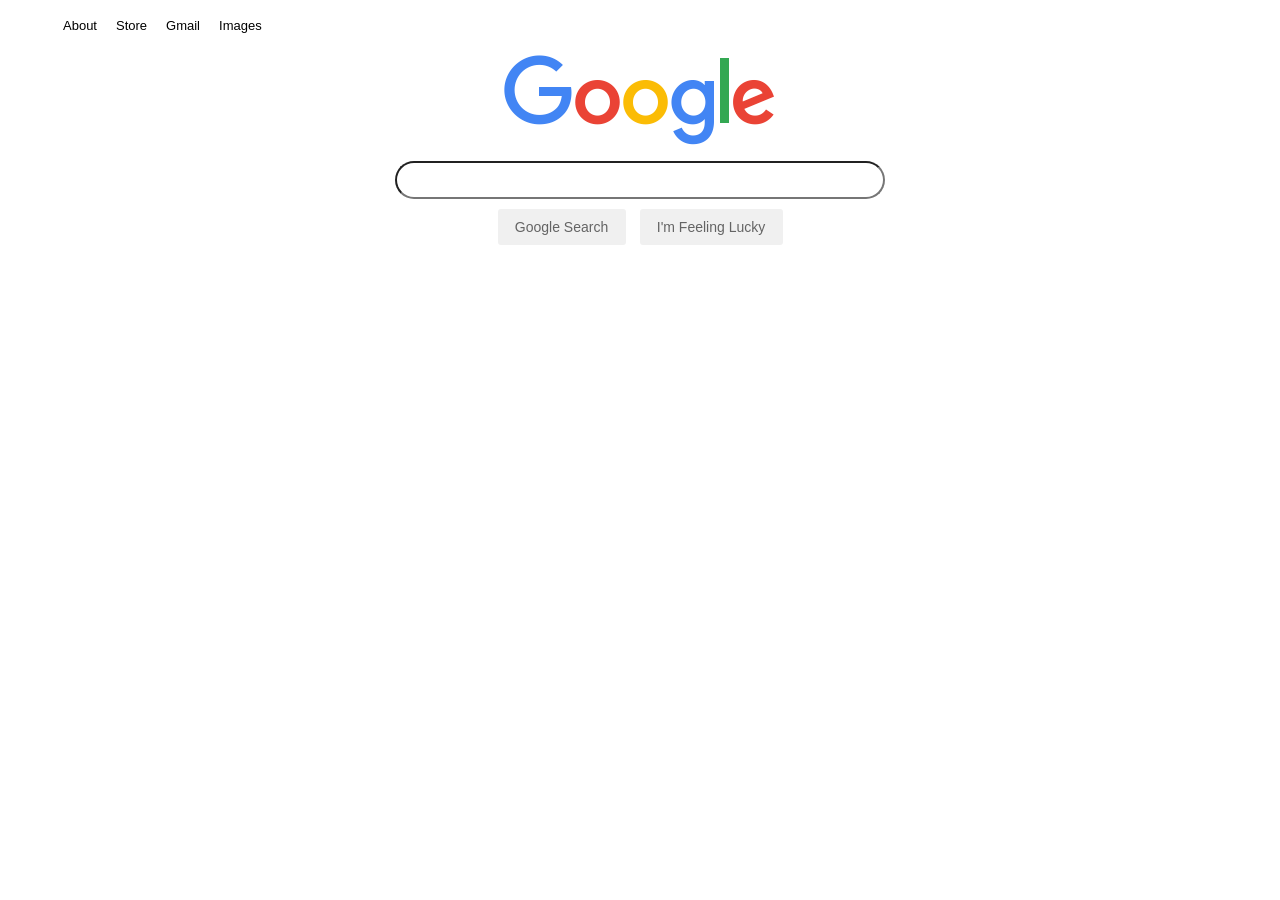
==== index.html @ 9e37cca8 "Fixed search form section to be properly centered" ====
<!DOCTYPE html>
<html>
    <head>
        <link rel="shortcut icon" href="google-icon.png"/>
        <title>Google</title>
        <link rel="stylesheet" href="styles.css">
    </head>
    <body>
        <div>
            <ul class="top-nav-bar">
                <li>About</li>
                <li>Store</li>
                <li>Gmail</li>
                <li>Images</li>
            </ul>           
        </div>
        <div class="search-section">
            <form class="grid-container search-form">
                <div class="grid-item">
                    <img src="googlelogo.png" name="google-logo" id="google-logo">
                </div>
                <div>
                    <input class="grid-item" type="text" name="search-bar" id="search-bar">
                </div>
                <div>
                    <input class="grid-item" type="submit" name="google-search" id="google-search" value="Google Search">
                    <input class="grid-item" type="button" name="lucky-button" id="lucky-button" value="I'm Feeling Lucky">
                </div>
            </form>
        </div>
    </body>
</html>
---- styles.css ----
/* Styles sheet for index.html */

.grid-container {
    display: grid;
}

.grid-item {
    margin: 5px;
}

.search-section {
    width: 50%;
    margin: 0 auto;
    text-align: center;
}

.search-form {
    display: inline-block;
    grid-row: 1 3;
    grid-column: 1 3;
    grid-row-gap: 15px;
    grid-column-gap: 15px;
}

.top-nav-bar > li {
    display: inline;
    font-family: "Arial", sans-serif;
    font-size: 13px;
    padding: 0px 0px 0px 15px;
}

#search-bar {
    border-radius: 20px;
    grid-column: 1 / span 2;
    grid-row: 1 / span 1;
    height: 32px;
    width: 482px;
}

#google-search {
    border-radius: 3px;
    grid-column: 1 / span 1;
    grid-row: 2 / span 1;
    height: 36px;
    width: 128px;
    color: rgb(100, 100, 100);
    background-color: rgba(225, 225, 225, .5);
    border: none;
    font-size: 14px;
    cursor: pointer;
}

#google-search:hover {
    color: rgb(0, 0, 0);
    background-color: rgba(200, 200, 200, .5);
    border: solid 1px rgb(170, 170, 170);
}

#lucky-button {
    border-radius: 3px;
    grid-column: 2 / span 1;
    grid-row: 2 / span 1;
    height: 36px;
    width: 143px;
    color: rgb(100, 100, 100);
    background-color: rgba(225, 225, 225, .5);
    border: none;
    font-size: 14px;
    cursor: pointer;
}

#lucky-button:hover {
    color: rgb(0, 0, 0);
    background-color: rgba(200, 200, 200, .5);
    border: solid 1px rgb(170, 170, 170);
}
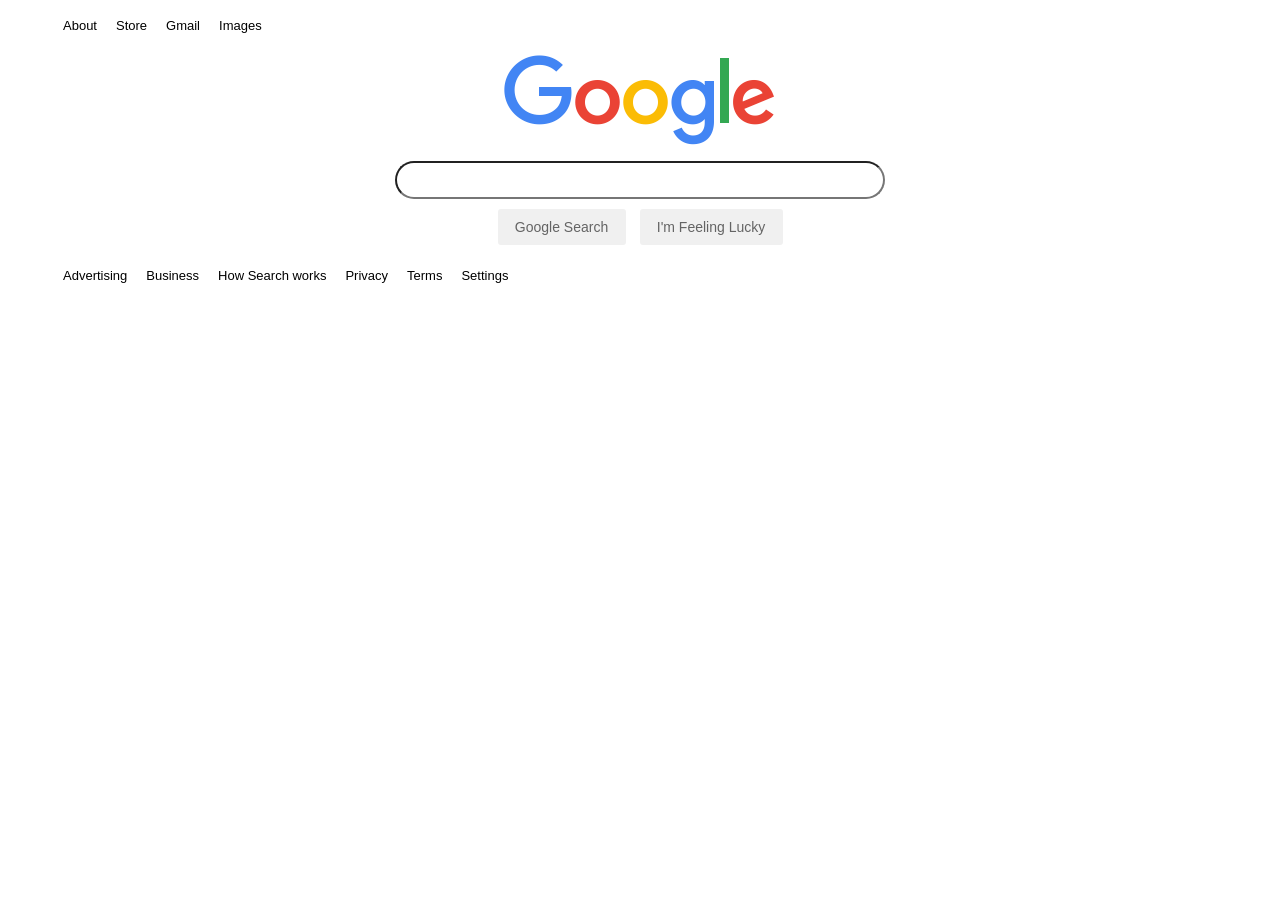
==== commit 89442c2a: "Added footer" ====
--- a/index.html
+++ b/index.html
@@ -6,8 +6,8 @@
         <link rel="stylesheet" href="styles.css">
     </head>
     <body>
-        <div>
-            <ul class="top-nav-bar">
+        <div class="top-nav-bar">
+            <ul>
                 <li>About</li>
                 <li>Store</li>
                 <li>Gmail</li>
@@ -28,5 +28,15 @@
                 </div>
             </form>
         </div>
+        <div class="footer">
+            <ul>
+                <li>Advertising</li>
+                <li>Business</li>
+                <li>How Search works</li>
+                <li>Privacy</li>
+                <li>Terms</li>
+                <li>Settings</li>
+            </ul>
+        </div>
     </body>
 </html>
--- a/styles.css
+++ b/styles.css
@@ -10,8 +10,8 @@
 
 .search-section {
     width: 50%;
-    margin: 0 auto;
-    text-align: center;
+    text-align: center;	
+    margin: auto;
 }
 
 .search-form {
@@ -22,11 +22,23 @@
     grid-column-gap: 15px;
 }
 
-.top-nav-bar > li {
+.top-nav-bar > ul > li {
     display: inline;
     font-family: "Arial", sans-serif;
     font-size: 13px;
     padding: 0px 0px 0px 15px;
+}
+
+.footer {
+    grid-template-columns: repeat(3, 10%) 40% repeat(3, 10%);
+}
+
+.footer > ul > li {
+    display: inline;
+    font-family: "Arial", sans-serif;
+    font-size: 13px;
+    padding: 0px 0px 0px 15px; 
+    grid-column: auto;
 }
 
 #search-bar {
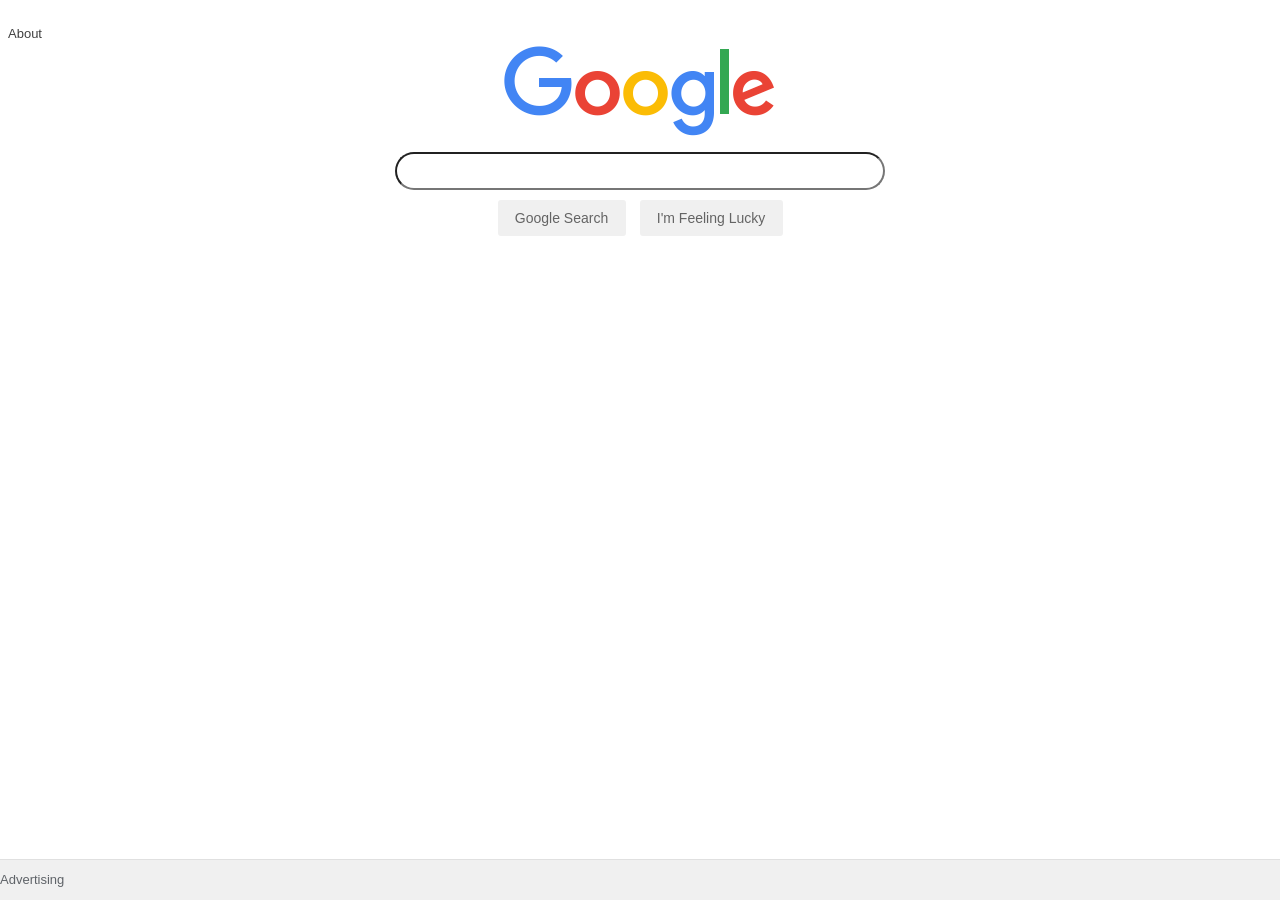
==== commit 88ef82cf: "Got footer to move to bottom of page" ====
--- a/index.html
+++ b/index.html
@@ -6,14 +6,11 @@
         <link rel="stylesheet" href="styles.css">
     </head>
     <body>
-        <div class="top-nav-bar">
-            <ul>
-                <li>About</li>
-                <li>Store</li>
-                <li>Gmail</li>
-                <li>Images</li>
-            </ul>           
-        </div>
+        <header>
+            <div>
+                About
+            </div>
+        </header>
         <div class="search-section">
             <form class="grid-container search-form">
                 <div class="grid-item">
@@ -28,15 +25,10 @@
                 </div>
             </form>
         </div>
-        <div class="footer">
-            <ul>
-                <li>Advertising</li>
-                <li>Business</li>
-                <li>How Search works</li>
-                <li>Privacy</li>
-                <li>Terms</li>
-                <li>Settings</li>
-            </ul>
-        </div>
+        <footer>
+            <div>
+                Advertising
+            </div>
+        </footer>
     </body>
 </html>
--- a/styles.css
+++ b/styles.css
@@ -22,23 +22,30 @@
     grid-column-gap: 15px;
 }
 
-.top-nav-bar > ul > li {
+header {
+    top: 0;
     display: inline;
     font-family: "Arial", sans-serif;
     font-size: 13px;
     padding: 0px 0px 0px 15px;
+    opacity: 0.75;
 }
 
-.footer {
-    grid-template-columns: repeat(3, 10%) 40% repeat(3, 10%);
-}
-
-.footer > ul > li {
-    display: inline;
+footer {
+    bottom: 0;
+    left: 0;
+    right: 0;
+    font-size: 13px;
+    height: 40px;
+    position: absolute;
+    width: 100%;
+    margin: 0 auto;
+    min-width: 900px;
+    background: #f0f0f0;
+    border-top: 1px solid #e0e0e0;
+    line-height: 40px;
     font-family: "Arial", sans-serif;
-    font-size: 13px;
-    padding: 0px 0px 0px 15px; 
-    grid-column: auto;
+    color: #5F6368;
 }
 
 #search-bar {
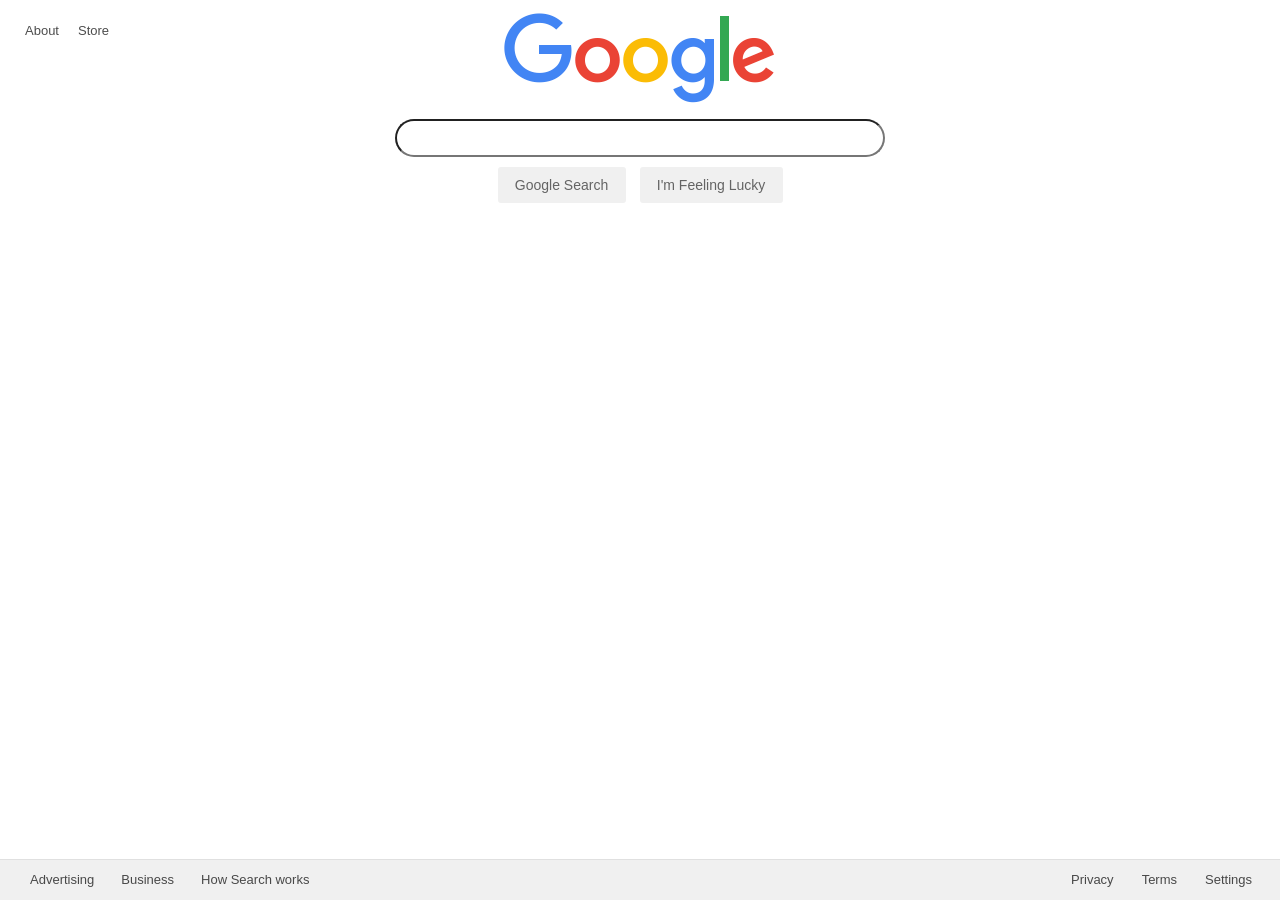
==== commit 27bc205d: "Commit since computer is having issues Finished up getting bottom nav bar working and now on the top" ====
--- a/index.html
+++ b/index.html
@@ -8,26 +8,35 @@
     <body>
         <header>
             <div>
-                About
+                <a class="top-left" href="https://about.google/intl/en/?fg=1&utm_source=google-US&utm_medium=referral&utm_campaign=hp-header">About</a>
+                <a class="top-left" href="https://store.google.com/?utm_source=hp_header&utm_medium=google_oo&utm_campaign=GS100042">Store</a>
             </div>
         </header>
-        <div class="search-section">
-            <form class="grid-container search-form">
-                <div class="grid-item">
-                    <img src="googlelogo.png" name="google-logo" id="google-logo">
-                </div>
-                <div>
-                    <input class="grid-item" type="text" name="search-bar" id="search-bar">
-                </div>
-                <div>
-                    <input class="grid-item" type="submit" name="google-search" id="google-search" value="Google Search">
-                    <input class="grid-item" type="button" name="lucky-button" id="lucky-button" value="I'm Feeling Lucky">
-                </div>
-            </form>
-        </div>
+        <main>
+            <div class="search-section">
+                <form class="grid-container search-form">
+                    <div class="grid-item">
+                        <img src="googlelogo.png" name="google-logo" id="google-logo">
+                    </div>
+                    <div>
+                        <input class="grid-item" type="text" name="search-bar" id="search-bar" title="Search">
+                    </div>
+                    <div>
+                        <input class="grid-item" type="submit" name="google-search" id="google-search" value="Google Search">
+                        <input class="grid-item" type="button" name="lucky-button" id="lucky-button" value="I'm Feeling Lucky">
+                    </div>
+                </form>
+            </div>
+        </main>
         <footer>
             <div>
-                Advertising
+                <a class="bot-left" href="https://ads.google.com/intl/en_us/home/?subid=ww-ww-et-g-awa-a-g_hpafoot1_1!o2&utm_source=google.com&utm_medium=referral&utm_campaign=google_hpafooter&fg=1">Advertising</a>
+                <a class="bot-left" href="https://www.google.com/services/?subid=ww-ww-et-g-awa-a-g_hpbfoot1_1!o2&utm_source=google.com&utm_medium=referral&utm_campaign=google_hpbfooter&fg=1#?modal_active=none">Business</a>
+                <a class="bot-left" href="https://www.google.com/search/howsearchworks/?fg=1">How Search works</a>
+
+                <a class="bot-right" href="https://www.google.com/preferences?hl=en">Settings</a>
+                <a class="bot-right" href="https://policies.google.com/terms?hl=en&gl=us">Terms</a>
+                <a class="bot-right" href="https://policies.google.com/privacy?hl=en&gl=us">Privacy</a>
             </div>
         </footer>
     </body>
--- a/styles.css
+++ b/styles.css
@@ -22,13 +22,45 @@
     grid-column-gap: 15px;
 }
 
+.top-left {
+    padding: 15px 2px 0 17px;
+    float: left;
+    text-align: center;
+    position: relative;
+}
+
+.bot-left {
+    padding: 0 27px 0 0;
+    float: left;
+    text-align: center;
+    position: relative;
+}
+
+.bot-right {
+    padding: 0 28px 0 0;
+    float: right;
+    text-align: center;
+    position: relative;
+}
+
+a {
+    text-decoration: none;
+    color: rgba(0, 0, 0, 0.7);
+    
+}
+
+a:hover {
+    text-decoration: underline;
+}
+
 header {
     top: 0;
-    display: inline;
     font-family: "Arial", sans-serif;
     font-size: 13px;
-    padding: 0px 0px 0px 15px;
-    opacity: 0.75;
+}
+
+main {
+    margin: 0 auto;
 }
 
 footer {
@@ -46,6 +78,10 @@
     line-height: 40px;
     font-family: "Arial", sans-serif;
     color: #5F6368;
+}
+
+footer > div {
+    padding-left: 30px;
 }
 
 #search-bar {
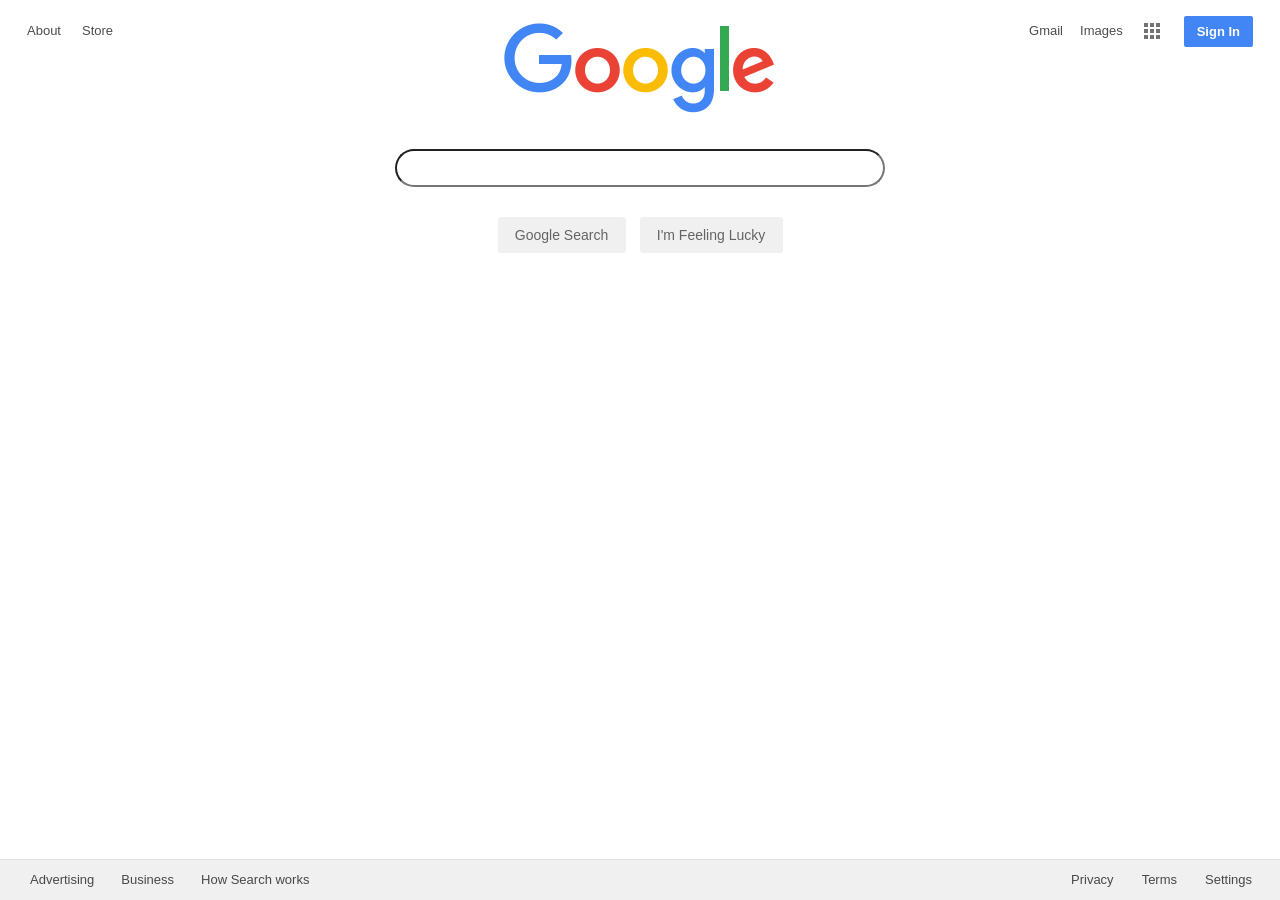
==== commit 68f463b2: "Top and bottom nav bars working properly" ====
--- a/index.html
+++ b/index.html
@@ -10,13 +10,20 @@
             <div>
                 <a class="top-left" href="https://about.google/intl/en/?fg=1&utm_source=google-US&utm_medium=referral&utm_campaign=hp-header">About</a>
                 <a class="top-left" href="https://store.google.com/?utm_source=hp_header&utm_medium=google_oo&utm_campaign=GS100042">Store</a>
+
+                <a class="top-right" id="sign-in" href="https://accounts.google.com/ServiceLogin?hl=en&passive=true&continue=https://www.google.com/">Sign In</a>
+                <a class="top-right" href="https://www.google.com/intl/en/about/products?tab=wh">
+                    <img id="grid" src="grid.png">
+                </a>
+                <a class="top-right" href="https://www.google.com/imghp?hl=en&tab=wi0&ogbl">Images</a>
+                <a class="top-right" href="https://mail.google.com/mail/?tab=wm&authuser=0&ogbl">Gmail</a>
             </div>
         </header>
         <main>
             <div class="search-section">
                 <form class="grid-container search-form">
                     <div class="grid-item">
-                        <img src="googlelogo.png" name="google-logo" id="google-logo">
+                        <img src="googlelogo.png" alt="Google logo" name="google-logo" id="google-logo">
                     </div>
                     <div>
                         <input class="grid-item" type="text" name="search-bar" id="search-bar" title="Search">
--- a/styles.css
+++ b/styles.css
@@ -5,7 +5,7 @@
 }
 
 .grid-item {
-    margin: 5px;
+    margin: 15px 5px;
 }
 
 .search-section {
@@ -23,8 +23,15 @@
 }
 
 .top-left {
-    padding: 15px 2px 0 17px;
+    padding: 15px 2px 0 19px;
     float: left;
+    text-align: center;
+    position: relative;
+}
+
+.top-right {
+    padding: 15px 0 0 17px;
+    float: right;
     text-align: center;
     position: relative;
 }
@@ -128,4 +135,26 @@
     color: rgb(0, 0, 0);
     background-color: rgba(200, 200, 200, .5);
     border: solid 1px rgb(170, 170, 170);
+}
+
+#sign-in {
+    border: 1px solid #4285f4;
+    border-radius: 2px;
+    background-color: #4285f4;
+    border: none;
+    color: white;
+    padding: 8px 13px;
+    text-align: center;
+    text-decoration: none;
+    display: inline-block;
+    font-size: 13px;
+    font-weight: 600;
+    margin: 8px 19px 0 20px;
+}
+
+#grid {
+    width: 16px;
+    height: 16px;
+    margin: 0 4px;
+    opacity: .55;
 }
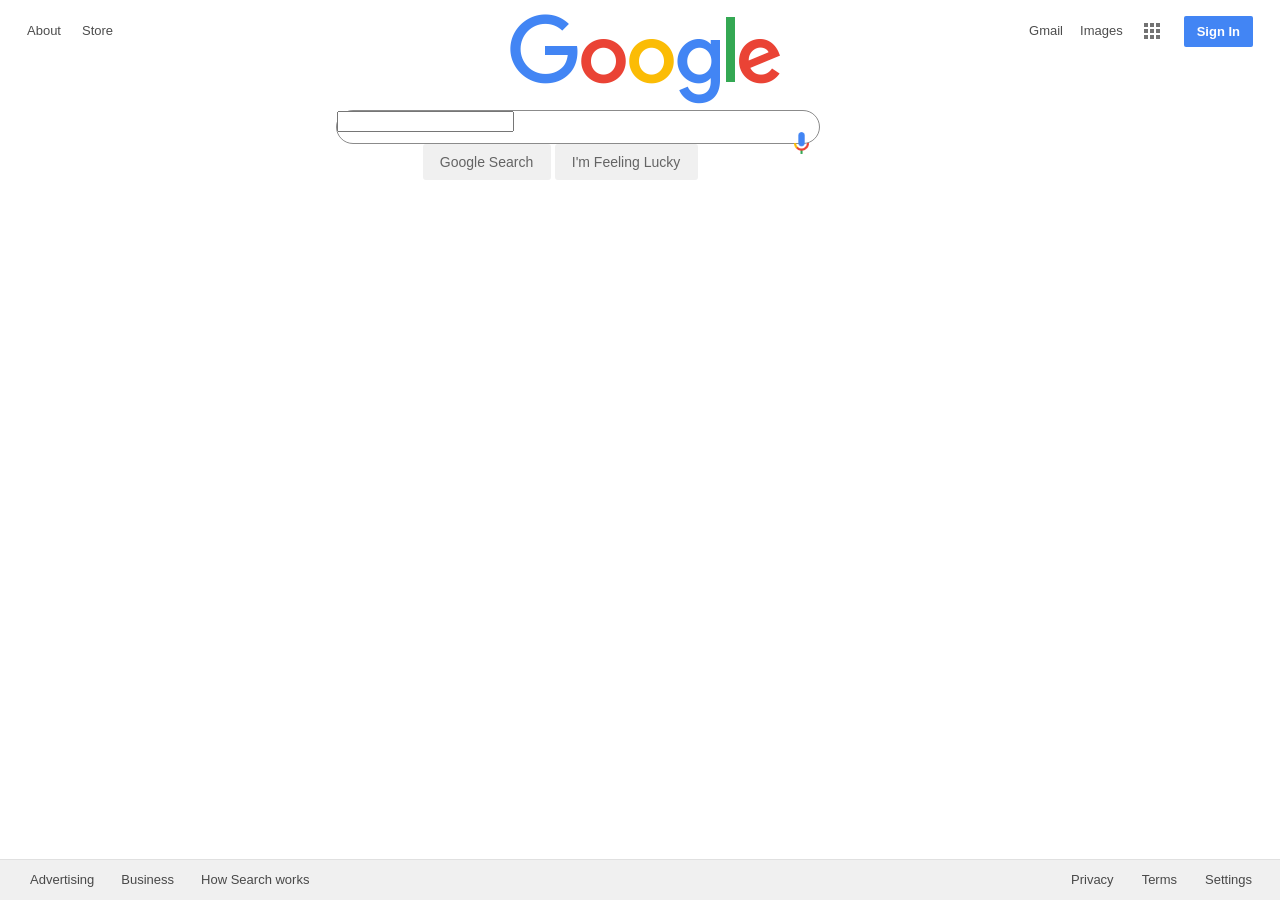
==== commit 11e8948f: "Added microphone image to page and getting started with flexbox for search form" ====
--- a/index.html
+++ b/index.html
@@ -21,16 +21,17 @@
         </header>
         <main>
             <div class="search-section">
-                <form class="grid-container search-form">
-                    <div class="grid-item">
+                <form class="search-form">
+                    <div>
                         <img src="googlelogo.png" alt="Google logo" name="google-logo" id="google-logo">
                     </div>
-                    <div>
-                        <input class="grid-item" type="text" name="search-bar" id="search-bar" title="Search">
+                    <div class="search-bar-container">
+                        <input type="text" name="search-bar" id="search-bar" title="Search">
+                        <img id="microphone" src="google-mic.png" title="Search by voice">
                     </div>
                     <div>
-                        <input class="grid-item" type="submit" name="google-search" id="google-search" value="Google Search">
-                        <input class="grid-item" type="button" name="lucky-button" id="lucky-button" value="I'm Feeling Lucky">
+                        <input type="submit" name="google-search" id="google-search" value="Google Search">
+                        <input type="button" name="lucky-button" id="lucky-button" value="I'm Feeling Lucky">
                     </div>
                 </form>
             </div>
--- a/styles.css
+++ b/styles.css
@@ -1,12 +1,4 @@
 /* Styles sheet for index.html */
-
-.grid-container {
-    display: grid;
-}
-
-.grid-item {
-    margin: 15px 5px;
-}
 
 .search-section {
     width: 50%;
@@ -15,11 +7,10 @@
 }
 
 .search-form {
-    display: inline-block;
-    grid-row: 1 3;
-    grid-column: 1 3;
-    grid-row-gap: 15px;
-    grid-column-gap: 15px;
+    margin: 0 auto;
+    position: relative;
+    padding-top: 6px;
+    padding-left: 12px;
 }
 
 .top-left {
@@ -67,6 +58,8 @@
 }
 
 main {
+    overflow: visible;
+    max-width: none;
     margin: 0 auto;
 }
 
@@ -92,17 +85,29 @@
 }
 
 #search-bar {
+    display: flex;
+    flex: 1;
+    flex-wrap: wrap;
+    flex: 100%;
+}
+
+.search-bar-container {
     border-radius: 20px;
-    grid-column: 1 / span 2;
-    grid-row: 1 / span 1;
+    border: 1px solid rgba(100, 100, 100, .75);
     height: 32px;
     width: 482px;
 }
 
+#microphone {
+    border: none;
+    height: 22px;
+    width: 15px;
+    float: right;
+    padding: 0 10px;
+}
+
 #google-search {
     border-radius: 3px;
-    grid-column: 1 / span 1;
-    grid-row: 2 / span 1;
     height: 36px;
     width: 128px;
     color: rgb(100, 100, 100);
@@ -120,8 +125,6 @@
 
 #lucky-button {
     border-radius: 3px;
-    grid-column: 2 / span 1;
-    grid-row: 2 / span 1;
     height: 36px;
     width: 143px;
     color: rgb(100, 100, 100);
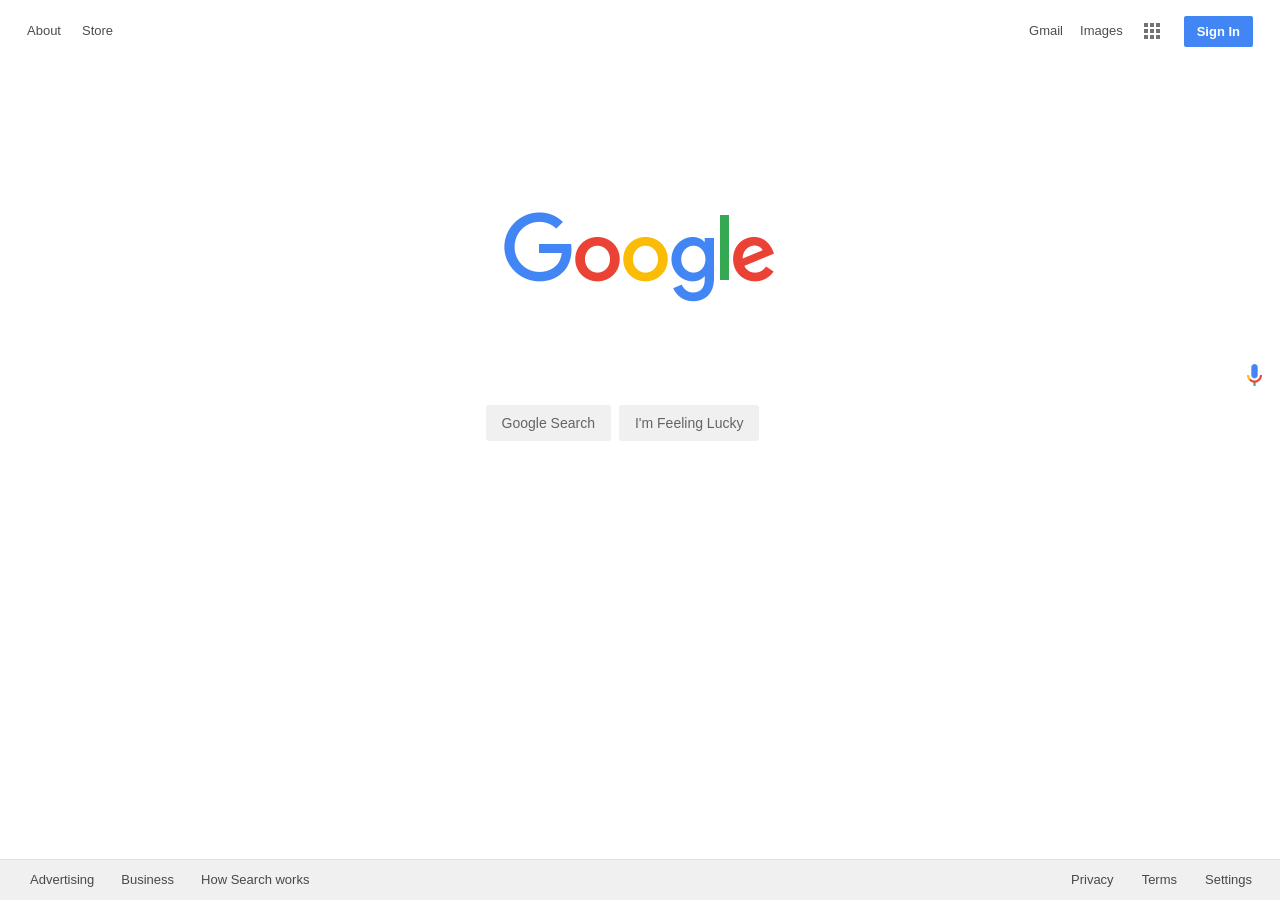
==== commit ff1f1797: "Getting logo and buttons in about the right spot" ====
--- a/index.html
+++ b/index.html
@@ -21,19 +21,21 @@
         </header>
         <main>
             <div class="search-section">
-                <form class="search-form">
-                    <div>
-                        <img src="googlelogo.png" alt="Google logo" name="google-logo" id="google-logo">
-                    </div>
-                    <div class="search-bar-container">
-                        <input type="text" name="search-bar" id="search-bar" title="Search">
-                        <img id="microphone" src="google-mic.png" title="Search by voice">
-                    </div>
-                    <div>
-                        <input type="submit" name="google-search" id="google-search" value="Google Search">
-                        <input type="button" name="lucky-button" id="lucky-button" value="I'm Feeling Lucky">
+                <img src="googlelogo.png" alt="Google logo" name="google-logo" id="google-logo">
+                <form>
+                    <div class="search-form">
+                        <div>
+                            <div>
+                                <input type="text" name="search-bar" id="search-bar" title="Search">
+                                <img id="microphone" src="google-mic.png" title="Search by voice">
+                            </div>                            
+                        </div>
                     </div>
                 </form>
+                <div class="search-buttons">
+                    <input type="submit" class="search-button" name="google-search" id="google-search" value="Google Search">
+                    <input type="button" class="search-button" name="lucky-button" id="lucky-button" value="I'm Feeling Lucky">
+                </div>
             </div>
         </main>
         <footer>
--- a/styles.css
+++ b/styles.css
@@ -1,9 +1,9 @@
 /* Styles sheet for index.html */
 
 .search-section {
-    width: 50%;
-    text-align: center;	
-    margin: auto;
+    overflow: visible;
+    max-width: none;
+    margin: 0 auto;
 }
 
 .search-form {
@@ -39,6 +39,14 @@
     float: right;
     text-align: center;
     position: relative;
+}
+
+.search-buttons {
+    display: flex;
+    justify-content: center;
+    align-items: center;
+    padding: 30px;
+    margin-bottom: 300px;
 }
 
 a {
@@ -84,18 +92,28 @@
     padding-left: 30px;
 }
 
-#search-bar {
-    display: flex;
-    flex: 1;
-    flex-wrap: wrap;
-    flex: 100%;
+#google-logo {
+    text-align: center;
+    display: block;
+    margin: auto;
+    clear: both;
+    padding-top: 165px;
+    padding-bottom: 20px;
 }
 
-.search-bar-container {
-    border-radius: 20px;
-    border: 1px solid rgba(100, 100, 100, .75);
-    height: 32px;
-    width: 482px;
+#search-bar {
+    font: 16px arial,sans-serif;
+    background-color: transparent;
+    border: none;
+    margin: 0;
+    padding: 0;
+    color: rgba(0, 0, 0, 0.699);
+    word-wrap: break-word;
+    outline: none;
+    display: flex;
+    flex: 100%;
+    width: 100%;
+    line-height: 34px;
 }
 
 #microphone {
@@ -106,35 +124,22 @@
     padding: 0 10px;
 }
 
-#google-search {
+.search-button {
     border-radius: 3px;
-    height: 36px;
-    width: 128px;
     color: rgb(100, 100, 100);
     background-color: rgba(225, 225, 225, .5);
     border: none;
     font-size: 14px;
     cursor: pointer;
+    margin: 11px 4px;
+    min-width: 54px;
+    padding: 0 16px;
+    height: 36px;
+    line-height: 27px;
+    text-align: center;
 }
 
-#google-search:hover {
-    color: rgb(0, 0, 0);
-    background-color: rgba(200, 200, 200, .5);
-    border: solid 1px rgb(170, 170, 170);
-}
-
-#lucky-button {
-    border-radius: 3px;
-    height: 36px;
-    width: 143px;
-    color: rgb(100, 100, 100);
-    background-color: rgba(225, 225, 225, .5);
-    border: none;
-    font-size: 14px;
-    cursor: pointer;
-}
-
-#lucky-button:hover {
+.search-button:hover {
     color: rgb(0, 0, 0);
     background-color: rgba(200, 200, 200, .5);
     border: solid 1px rgb(170, 170, 170);
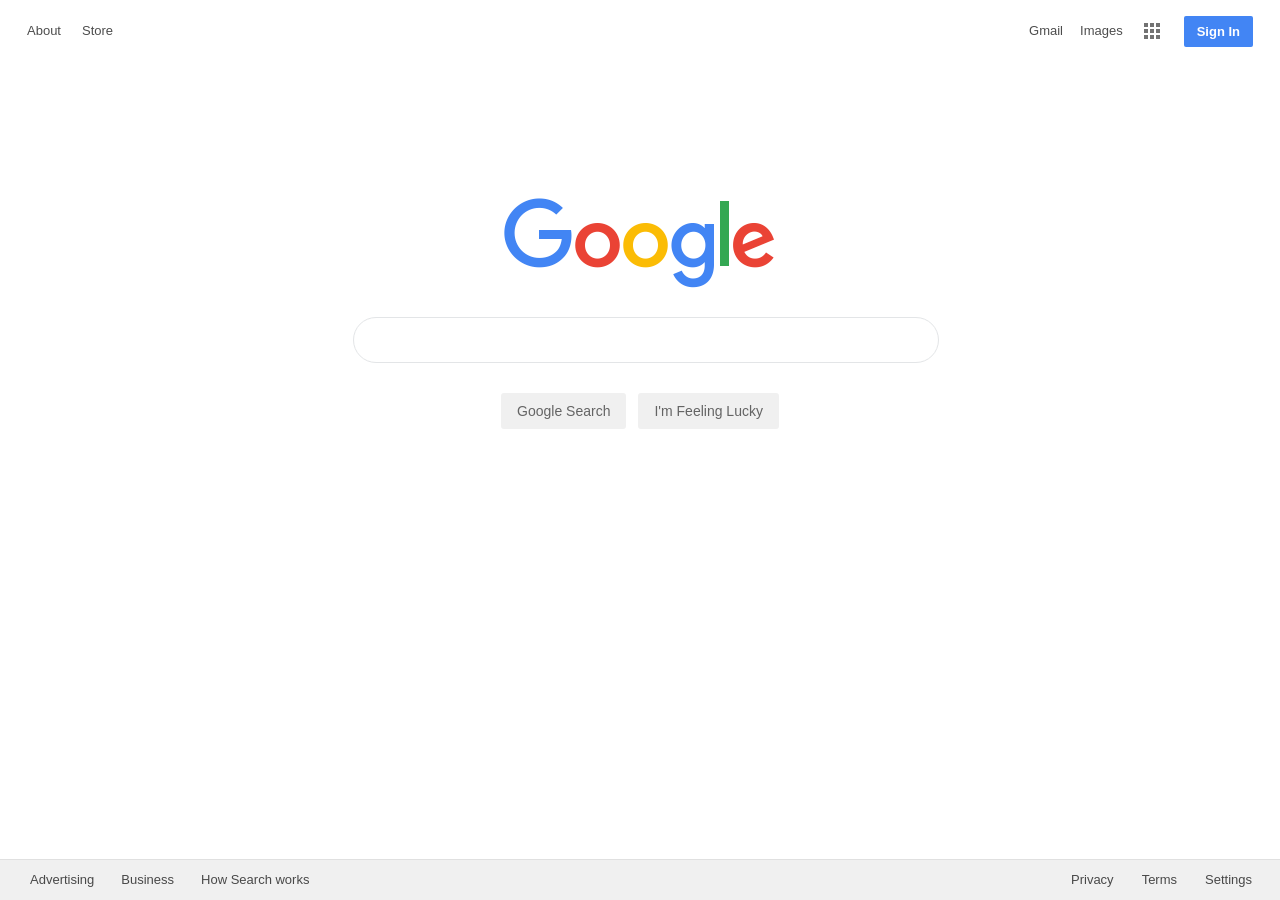
==== commit ddf69886: "Finished up Google homepage re-creation Doesn't ahve some features, but point of the assignment was " ====
--- a/index.html
+++ b/index.html
@@ -19,23 +19,32 @@
                 <a class="top-right" href="https://mail.google.com/mail/?tab=wm&authuser=0&ogbl">Gmail</a>
             </div>
         </header>
-        <main>
+        <main>            
+            <img src="googlelogo.png" alt="Google logo" name="google-logo" id="google-logo">
             <div class="search-section">
-                <img src="googlelogo.png" alt="Google logo" name="google-logo" id="google-logo">
                 <form>
                     <div class="search-form">
-                        <div>
-                            <div>
-                                <input type="text" name="search-bar" id="search-bar" title="Search">
-                                <img id="microphone" src="google-mic.png" title="Search by voice">
-                            </div>                            
+                        <div class="search-form-inner">
+                            <div class="search-bar-container">
+                                <div class="search-bar-box">
+                                    <div class="text-search">
+                                        <input type="text" name="search-bar" id="search-bar" title="Search">
+                                    </div>
+                                </div>
+                                <div class="microphone">
+                                    <div class="microphone-inner">
+                                        <div class="microphone-inner-image">
+                                        </div>
+                                    </div>
+                                </div>
+                            </div>
                         </div>
                     </div>
                 </form>
-                <div class="search-buttons">
-                    <input type="submit" class="search-button" name="google-search" id="google-search" value="Google Search">
-                    <input type="button" class="search-button" name="lucky-button" id="lucky-button" value="I'm Feeling Lucky">
-                </div>
+            </div>
+            <div class="search-buttons">
+                <input type="submit" class="search-button" name="google-search" id="google-search" value="Google Search">
+                <input type="button" class="search-button" name="lucky-button" id="lucky-button" value="I'm Feeling Lucky">
             </div>
         </main>
         <footer>
--- a/styles.css
+++ b/styles.css
@@ -1,53 +1,4 @@
 /* Styles sheet for index.html */
-
-.search-section {
-    overflow: visible;
-    max-width: none;
-    margin: 0 auto;
-}
-
-.search-form {
-    margin: 0 auto;
-    position: relative;
-    padding-top: 6px;
-    padding-left: 12px;
-}
-
-.top-left {
-    padding: 15px 2px 0 19px;
-    float: left;
-    text-align: center;
-    position: relative;
-}
-
-.top-right {
-    padding: 15px 0 0 17px;
-    float: right;
-    text-align: center;
-    position: relative;
-}
-
-.bot-left {
-    padding: 0 27px 0 0;
-    float: left;
-    text-align: center;
-    position: relative;
-}
-
-.bot-right {
-    padding: 0 28px 0 0;
-    float: right;
-    text-align: center;
-    position: relative;
-}
-
-.search-buttons {
-    display: flex;
-    justify-content: center;
-    align-items: center;
-    padding: 30px;
-    margin-bottom: 300px;
-}
 
 a {
     text-decoration: none;
@@ -92,36 +43,108 @@
     padding-left: 30px;
 }
 
-#google-logo {
-    text-align: center;
-    display: block;
+.search-section {
+    overflow: visible;
+    max-width: none;
+    margin: 0 auto;
+}
+
+.search-form {
+    margin: 0 auto;
+    position: relative;
+    padding-top: 6px;
+    padding-left: 12px;
+}
+
+.top-left {
+    padding: 15px 2px 0 19px;
+    float: left;
+    text-align: center;
+    position: relative;
+}
+
+.top-right {
+    padding: 15px 0 0 17px;
+    float: right;
+    text-align: center;
+    position: relative;
+}
+
+.bot-left {
+    padding: 0 27px 0 0;
+    float: left;
+    text-align: center;
+    position: relative;
+}
+
+.bot-right {
+    padding: 0 28px 0 0;
+    float: right;
+    text-align: center;
+    position: relative;
+}
+
+.search-buttons {
+    display: flex;
+    justify-content: center;
+    align-items: center;
+    padding: 19px 15px;
+    margin-bottom: 300px;
+}
+
+.search-form-inner {
+    background: #fff;
+    display: flex;
+    border: 1px solid #e3e5e7;
+    box-shadow: none;
+    border-radius: 24px;
+    height: 44px;
     margin: auto;
-    clear: both;
-    padding-top: 165px;
-    padding-bottom: 20px;
-}
-
-#search-bar {
-    font: 16px arial,sans-serif;
-    background-color: transparent;
-    border: none;
-    margin: 0;
-    padding: 0;
-    color: rgba(0, 0, 0, 0.699);
-    word-wrap: break-word;
+    width: 584px;
+}
+
+.search-bar-container {
+    flex: 1;
+    display: flex;
+    padding: 5px 8px 0 16px;
+    padding-left: 20px;
+}
+
+.search-bar-box {
+    display: flex;
+    flex: 1;
+    flex-wrap: wrap;
+}
+.text-search {
+    flex: 100%;
+}
+
+.microphone {
+    display: flex;
+    flex: 0 0 auto;
+    margin-top: -5px;
+    align-items: stretch;
+    flex-direction: row;
+}
+    
+.microphone-inner {
+    flex: 1 0 auto;
+    display: flex;
+    cursor: pointer;
+    align-items: center;
+    border: 0;
+    background: transparent;
     outline: none;
-    display: flex;
-    flex: 100%;
-    width: 100%;
-    line-height: 34px;
-}
-
-#microphone {
-    border: none;
-    height: 22px;
-    width: 15px;
-    float: right;
-    padding: 0 10px;
+    padding: 0 6px;
+    width: 24px;
+    line-height: 44px;
+}
+.microphone-inner-image {
+    background: url(https://upload.wikimedia.org/wikipedia/commons/e/e8/Google_mic.svg) 0 0 no-repeat;
+    height: 20px;
+    width: 20px;
+    background-size: 14px;
+    vertical-align: middle;
 }
 
 .search-button {
@@ -131,7 +154,7 @@
     border: none;
     font-size: 14px;
     cursor: pointer;
-    margin: 11px 4px;
+    margin: 11px 6px;
     min-width: 54px;
     padding: 0 16px;
     height: 36px;
@@ -165,4 +188,28 @@
     height: 16px;
     margin: 0 4px;
     opacity: .55;
+}
+
+#search-bar {
+    font: 16px arial,sans-serif;
+    background-color: transparent;
+    border: none;
+    margin: 0;
+    padding: 0;
+    word-wrap: break-word;
+    outline: none;
+    display: flex;
+    flex: 100%;
+    width: 100%;
+    line-height: 34px;
+    color: rgba(0,0,0,.87);
+}
+
+#google-logo {
+    text-align: center;
+    display: block;
+    margin: auto;
+    clear: both;
+    padding-top: 151px;
+    padding-bottom: 21px;
 }
